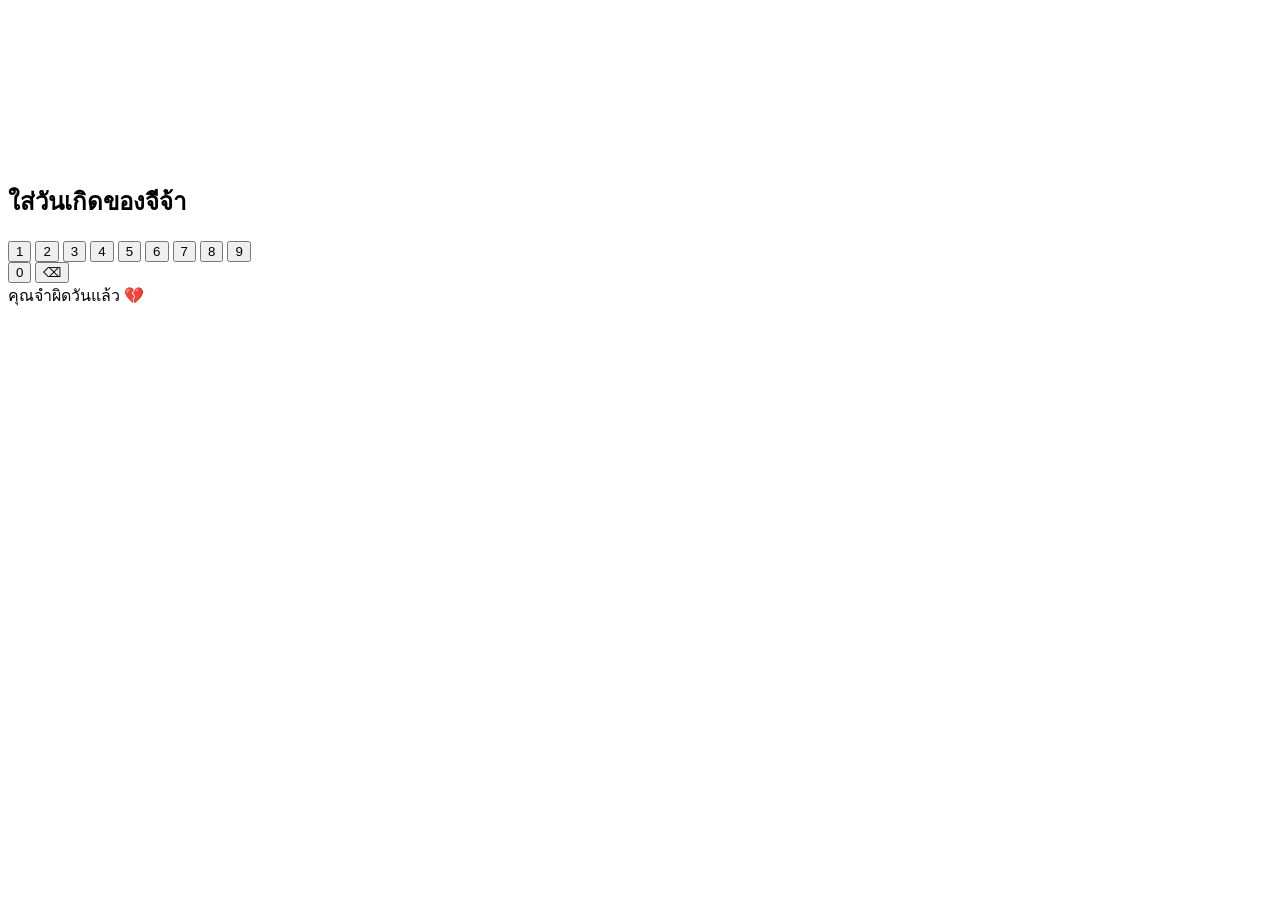
==== index.html @ 260b63fd "Add files via upload" ====
<!DOCTYPE html>
<html lang="th">
<head>
<meta charset="UTF-8">
<meta name="viewport" content="width=device-width, initial-scale=1.0">
<title>For You 💗</title>
<link rel="stylesheet" href="css/style.css">
<script src="https://cdnjs.cloudflare.com/ajax/libs/gsap/3.12.2/gsap.min.js"></script>
</head>
<body>

<div class="overlay"></div>
<canvas id="rain"></canvas>

<div class="phone-container">
  <div class="card login-card">

    <h2>ใส่วันเกิดของจีจ้า</h2>

    <!-- จุดรหัส -->
    <div class="dots" id="dots"></div>

    <!-- แป้นตัวเลข -->
    <div class="keypad">
      <button class="key">1</button>
      <button class="key">2</button>
      <button class="key">3</button>
      <button class="key">4</button>
      <button class="key">5</button>
      <button class="key">6</button>
      <button class="key">7</button>
      <button class="key">8</button>
      <button class="key">9</button>
      <div></div>
      <button class="key">0</button>
      <button class="key delete">⌫</button>
    </div>

  </div>
</div>

<div id="popup" class="popup">คุณจำผิดวันแล้ว 💔</div>

<audio id="bgMusic" src="music/song.mp3" loop></audio>

<script src="js/rain.js"></script>
<script src="js/music.js"></script>
<script src="js/login.js"></script>

</body>
</html>
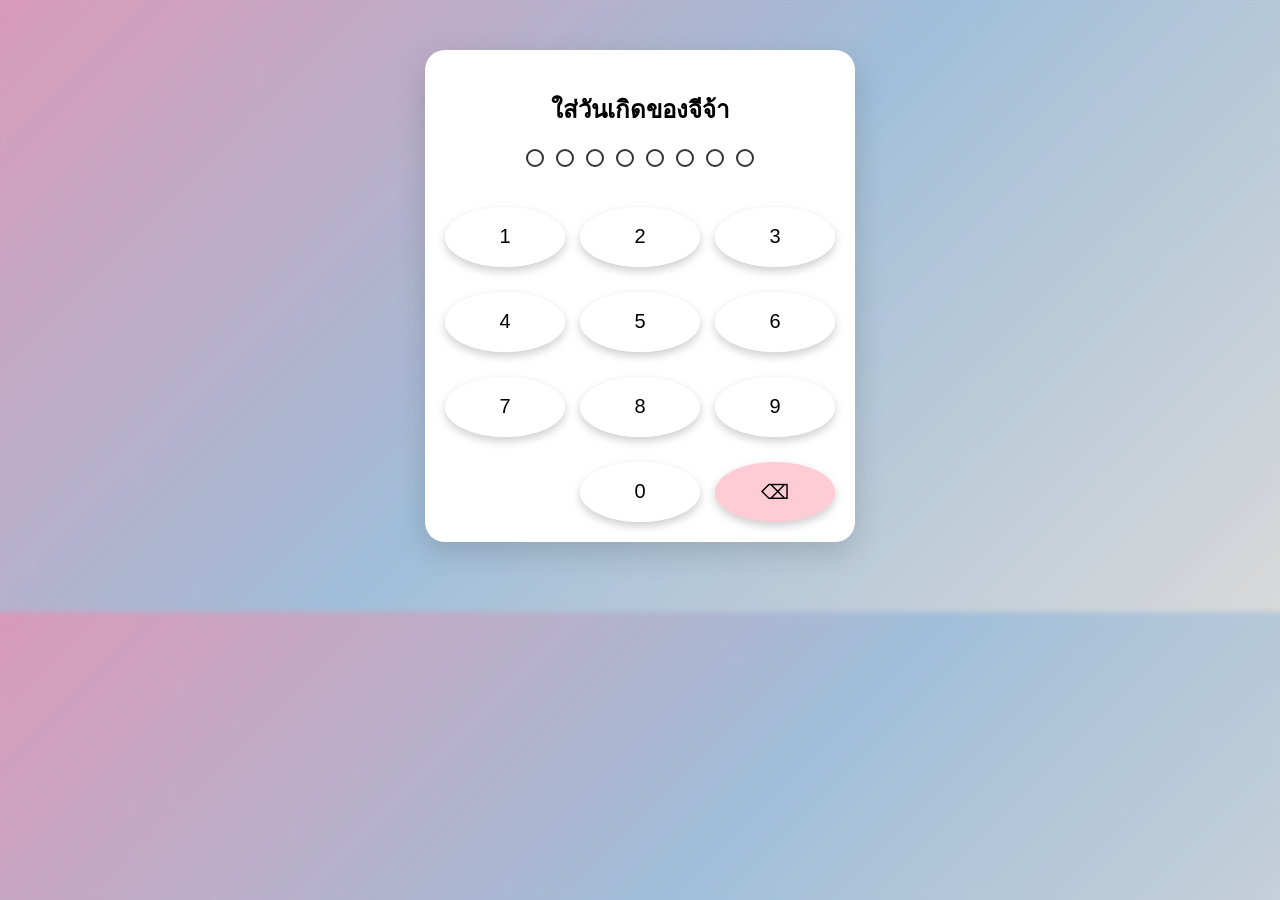
==== commit 82b801ee: "Add files via upload" ====
--- a/index.html
+++ b/index.html
@@ -3,8 +3,8 @@
 <head>
 <meta charset="UTF-8">
 <meta name="viewport" content="width=device-width, initial-scale=1.0">
-<title>For You 💗</title>
-<link rel="stylesheet" href="css/style.css">
+<title>jeeja</title>
+<link rel="stylesheet" href="style.css">
 <script src="https://cdnjs.cloudflare.com/ajax/libs/gsap/3.12.2/gsap.min.js"></script>
 </head>
 <body>
@@ -41,11 +41,11 @@
 
 <div id="popup" class="popup">คุณจำผิดวันแล้ว 💔</div>
 
-<audio id="bgMusic" src="music/song.mp3" loop></audio>
+<audio id="bgMusic" src="song.mp3" loop></audio>
 
-<script src="js/rain.js"></script>
-<script src="js/music.js"></script>
-<script src="js/login.js"></script>
+<script src="rain.js"></script>
+<script src="music.js"></script>
+<script src="login.js"></script>
 
 </body>
 </html>
--- a/style.css
+++ b/style.css
@@ -0,0 +1,247 @@
+body{
+margin:0;
+font-family:sans-serif;
+background: linear-gradient(135deg,#ffb6d9,#bde0ff,#ffffff);
+overflow-x:hidden;
+}
+
+.overlay{
+position:fixed;
+top:0;
+left:0;
+width:100%;
+height:100%;
+background:rgba(0,0,0,0.15);
+backdrop-filter:blur(3px);
+z-index:1;
+}
+
+#rain{
+position:fixed;
+top:0;
+left:0;
+z-index:2;
+}
+
+.phone-container{
+position:relative;
+z-index:3;
+max-width:430px;
+margin:30px auto;
+padding:20px;
+}
+
+.card{
+background:#fff;
+padding:20px;
+border-radius:20px;
+box-shadow:0 10px 30px rgba(0,0,0,0.15);
+margin-bottom:20px;
+}
+
+.pin-container{
+display:flex;
+justify-content:space-between;
+margin-top:20px;
+}
+
+.pin-circle{
+width:35px;
+height:35px;
+border-radius:50%;
+border:2px solid #333;
+text-align:center;
+line-height:35px;
+font-weight:bold;
+}
+
+.popup{
+position:fixed;
+bottom:50px;
+left:50%;
+transform:translateX(-50%);
+background:#ff4d6d;
+color:#fff;
+padding:15px 25px;
+border-radius:30px;
+display:none;
+z-index:10;
+}
+
+.feed{
+height:80vh;
+overflow-y:auto;
+}
+
+button{
+width:100%;
+padding:12px;
+margin-top:10px;
+border:none;
+border-radius:12px;
+background:#eee;
+cursor:pointer;
+}
+
+button.correct{background:#4CAF50;color:#fff;}
+button.wrong{background:#ff4d4d;color:#fff;}
+
+.score-box{
+position:fixed;
+bottom:20px;
+left:50%;
+transform:translateX(-50%);
+background:#fff;
+padding:15px 20px;
+border-radius:20px;
+box-shadow:0 8px 30px rgba(0,0,0,0.25);
+z-index:9999;   /* 🔥 สำคัญมาก */
+width:90%;
+max-width:400px;
+text-align:center;
+}
+.login-card{
+text-align:center;
+}
+
+.dots{
+display:flex;
+justify-content:center;
+gap:12px;
+margin:20px 0 30px;
+}
+
+.dot{
+width:14px;
+height:14px;
+border-radius:50%;
+border:2px solid #333;
+}
+
+.dot.filled{
+background:#333;
+}
+
+.keypad{
+display:grid;
+grid-template-columns:repeat(3,1fr);
+gap:15px;
+}
+
+.key{
+height:60px;
+border-radius:50%;
+border:none;
+font-size:20px;
+background:rgba(255,255,255,0.9);
+box-shadow:0 4px 10px rgba(0,0,0,0.2);
+cursor:pointer;
+transition:0.2s;
+}
+
+.key:active{
+transform:scale(0.9);
+}
+
+.key.delete{
+background:#ffccd5;
+}
+
+.login-card.shake{
+animation:shake 0.4s;
+}
+
+@keyframes shake{
+0%{transform:translateX(0)}
+25%{transform:translateX(-5px)}
+50%{transform:translateX(5px)}
+75%{transform:translateX(-5px)}
+100%{transform:translateX(0)}
+}
+.phone-container{
+position:relative;
+z-index:3;
+max-width:430px;
+margin:30px auto;
+padding:20px;
+}
+#rain{
+position:fixed;
+top:0;
+left:0;
+z-index:1;
+}
+.overlay{
+z-index:2;
+}
+.memory img{
+width:100%;
+height:220px;              /* 🔥 กำหนดความสูงเท่ากันทุกภาพ */
+object-fit:cover;           /* 🔥 ครอปภาพ ไม่ยืด */
+border-radius:15px;
+margin-bottom:10px;
+}
+.quiz-section {
+  margin-top: 80px;
+  padding: 40px;
+  text-align: center;
+  color: white;
+}
+
+.quiz-title {
+  font-size: 28px;
+  margin-bottom: 30px;
+  letter-spacing: 2px;
+}
+
+.quiz-question {
+  font-size: 20px;
+  margin-bottom: 20px;
+}
+
+.quiz-options button {
+  display: block;
+  margin: 10px auto;
+  padding: 12px 20px;
+  width: 70%;
+  border-radius: 8px;
+  border: none;
+  cursor: pointer;
+  background: rgba(255,255,255,0.1);
+  color: white;
+  transition: 0.3s;
+}
+
+.quiz-options button:hover {
+  background: rgba(255,255,255,0.3);
+}
+
+.quiz-result {
+  margin-top: 40px;
+  font-size: 18px;
+  line-height: 1.8;
+}
+
+.hidden {
+  display: none;
+}
+.quiz-progress {
+  margin-bottom: 15px;
+  opacity: 0.7;
+}
+
+.quiz-nav {
+  margin-top: 20px;
+}
+
+.quiz-nav button {
+  padding: 10px 20px;
+  margin: 5px;
+  border-radius: 6px;
+  border: none;
+  cursor: pointer;
+}
+
+.option-btn.active {
+  background: rgba(255,255,255,0.4);
+}
